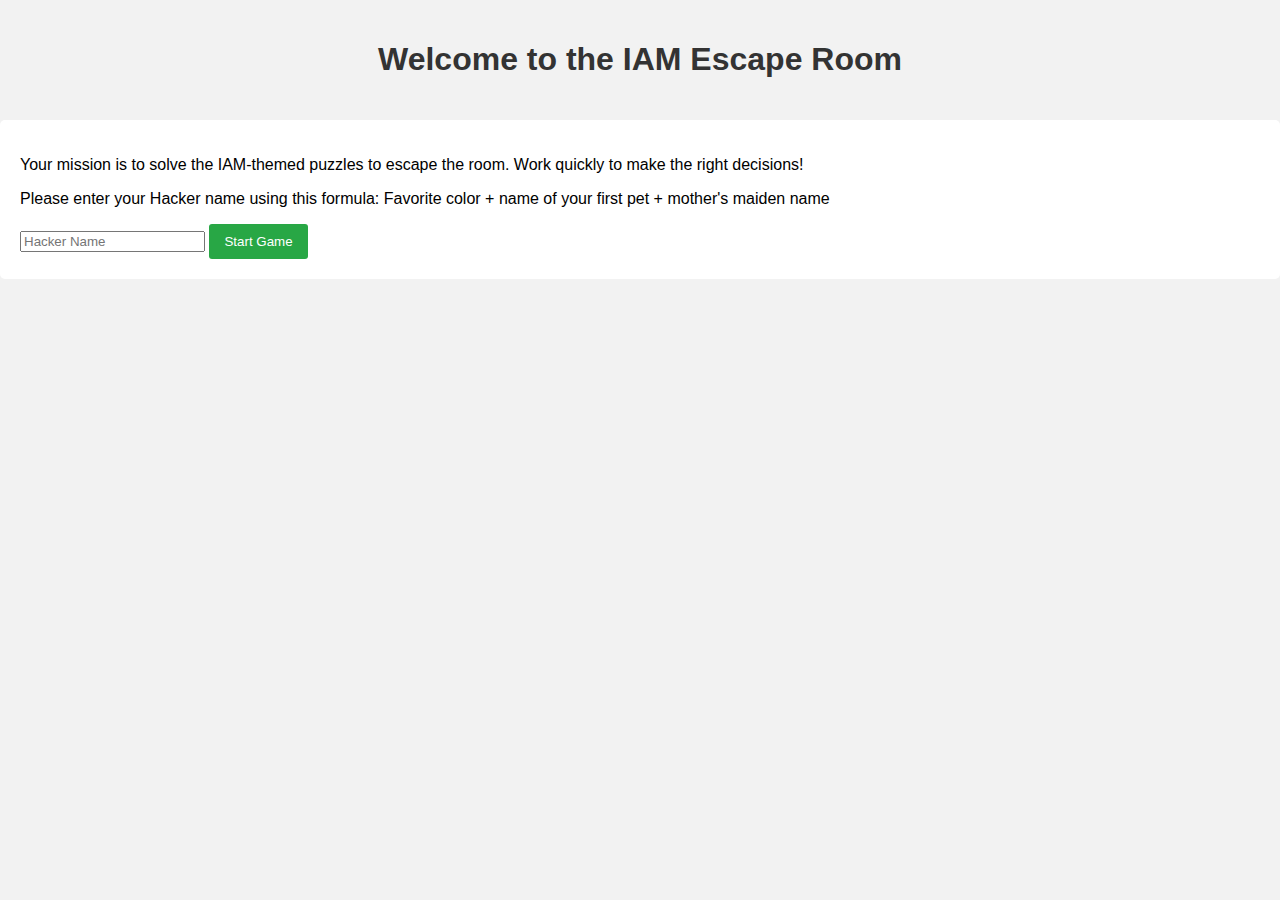
==== index.html @ 41a68cfc "Removed front end folder, added all files to root" ====
<!DOCTYPE html>
<html lang="en">
<head>
    <meta charset="UTF-8">
    <meta name="viewport" content="width=device-width, initial-scale=1.0">
    <title>IAM Escape Room</title>
    <link rel="stylesheet" href="styles.css">
    <script src="script.js" defer></script>
</head>
<body>
    <div class="container">
        <header>
            <h1>Welcome to the IAM Escape Room</h1>
        </header>
    </div>
    <main>
        <p> Your mission is to solve the IAM-themed puzzles to escape the room. Work quickly to make the right decisions!</p>
        <p>Please enter your Hacker name using this formula: Favorite color + name of your first pet + mother's maiden name</p>
        <input type="text" id="playerName" placeholder="Hacker Name">
        <button onclick="startGame()" class=""btn>Start Game</button>
    </main>
</body>
</html>
---- styles.css ----
body {
    font-family: Arial, sans-serif;
    background-color: #f2f2f2;
    margin: 0;
    padding: 0;
  }
  
  .container {
    width: 80%;
    margin: 0 auto;
    padding: 20px;
  }
  
  header {
    text-align: center;
    margin-bottom: 20px;
  }
  
  h1, h2 {
    color: #333;
  }
  
  main {
    background-color: #fff;
    padding: 20px;
    border-radius: 5px;
  }
  
  .puzzle-form {
    margin: 20px 0;
  }
  
  .puzzle-field {
    margin-bottom: 15px;
  }
  
  label {
    display: block;
    margin-bottom: 5px;
    font-weight: bold;
  }
  
  select {
    width: 100%;
    padding: 8px;
    margin-bottom: 10px;
  }
  
  .btn {
    display: inline-block;
    padding: 10px 15px;
    background-color: #007BFF;
    color: #fff;
    text-decoration: none;
    border-radius: 3px;
  }
  
  .btn:hover {
    background-color: #0056b3;
  }
  
  button {
    padding: 10px 15px;
    background-color: #28a745;
    color: #fff;
    border: none;
    border-radius: 3px;
    cursor: pointer;
  }
  
  button:hover {
    background-color: #218838;
  }
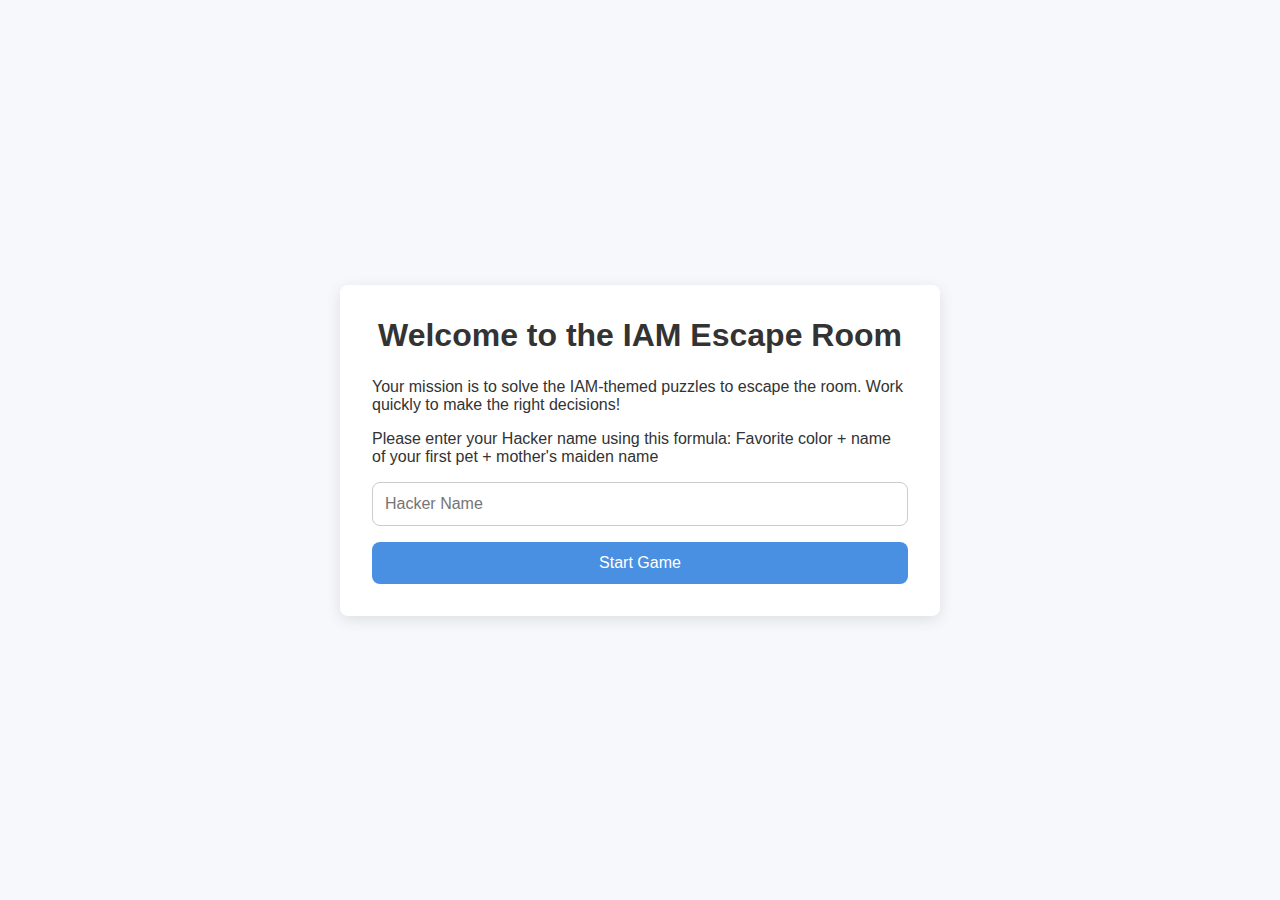
==== commit edd63ea1: "fixed index.html nesting issue" ====
--- a/index.html
+++ b/index.html
@@ -12,12 +12,12 @@
         <header>
             <h1>Welcome to the IAM Escape Room</h1>
         </header>
+        <main>
+            <p> Your mission is to solve the IAM-themed puzzles to escape the room. Work quickly to make the right decisions!</p>
+            <p>Please enter your Hacker name using this formula: Favorite color + name of your first pet + mother's maiden name</p>
+            <input type="text" id="playerName" placeholder="Hacker Name">
+            <button onclick="startGame()" class=""btn>Start Game</button>
+        </main>
     </div>
-    <main>
-        <p> Your mission is to solve the IAM-themed puzzles to escape the room. Work quickly to make the right decisions!</p>
-        <p>Please enter your Hacker name using this formula: Favorite color + name of your first pet + mother's maiden name</p>
-        <input type="text" id="playerName" placeholder="Hacker Name">
-        <button onclick="startGame()" class=""btn>Start Game</button>
-    </main>
 </body>
 </html>--- a/styles.css
+++ b/styles.css
@@ -1,74 +1,143 @@
+/* styles.css */
+* {
+  margin: 0;
+  padding: 0;
+  box-sizing: border-box;
+}
+
+/* Define CSS variables for easy theming */
+:root {
+  --primary-color: #4a90e2;
+  --secondary-color: #50e3c2;
+  --background-color: #f7f8fc;
+  --text-color: #333;
+  --font-family: 'Segoe UI', Tahoma, Geneva, Verdana, sans-serif;
+  --border-radius: 8px;
+}
+
+/* Global Styles */
 body {
-    font-family: Arial, sans-serif;
-    background-color: #f2f2f2;
-    margin: 0;
-    padding: 0;
+  font-family: var(--font-family);
+  background: var(--background-color);
+  color: var(--text-color);
+  display: flex;
+  align-items: center;
+  justify-content: center;
+  min-height: 100vh;
+  padding: 1rem;
+}
+
+/* Container for each page */
+.container {
+  width: 90%;
+  max-width: 600px;
+  background: #fff;
+  padding: 2rem;
+  border-radius: var(--border-radius);
+  box-shadow: 0 4px 15px rgba(0, 0, 0, 0.1);
+}
+
+/* Header Styles */
+header {
+  text-align: center;
+  margin-bottom: 1.5rem;
+}
+
+h1, h2 {
+  margin-bottom: 0.5rem;
+  font-weight: 600;
+}
+
+/* Main Content */
+main {
+  display: flex;
+  flex-direction: column;
+  gap: 1rem;
+}
+
+/* Input Fields and Selects */
+input[type="text"],
+input[type="email"],
+select {
+  width: 100%;
+  padding: 0.75rem;
+  border: 1px solid #ccc;
+  border-radius: var(--border-radius);
+  font-size: 1rem;
+  transition: border-color 0.3s ease;
+}
+
+input[type="text"]:focus,
+input[type="email"]:focus,
+select:focus {
+  border-color: var(--primary-color);
+  outline: none;
+}
+
+/* Button Styling */
+.btn, button {
+  display: inline-block;
+  padding: 0.75rem 1.5rem;
+  background: var(--primary-color);
+  color: #fff;
+  text-decoration: none;
+  border: none;
+  border-radius: var(--border-radius);
+  font-size: 1rem;
+  cursor: pointer;
+  transition: background 0.3s ease;
+}
+
+.btn:hover, button:hover {
+  background: var(--secondary-color);
+}
+
+/* Form Field Containers */
+.puzzle-field,
+.profile-field {
+  margin-bottom: 1rem;
+}
+
+label {
+  display: block;
+  margin-bottom: 0.5rem;
+  font-weight: 500;
+}
+
+/* Table Styling (if used, e.g., for leaderboards) */
+table {
+  width: 100%;
+  border-collapse: collapse;
+}
+
+table th,
+table td {
+  padding: 0.75rem;
+  border: 1px solid #ddd;
+  text-align: left;
+}
+
+table th {
+  background: var(--primary-color);
+  color: #fff;
+}
+
+/* Footer Styling */
+footer {
+  text-align: center;
+  margin-top: 2rem;
+}
+
+/* Responsive Adjustments */
+@media (max-width: 480px) {
+  .container {
+    padding: 1.5rem;
   }
-  
-  .container {
-    width: 80%;
-    margin: 0 auto;
-    padding: 20px;
+  h1, h2 {
+    font-size: 1.5rem;
   }
-  
-  header {
-    text-align: center;
-    margin-bottom: 20px;
+  .btn, button {
+    padding: 0.65rem 1.2rem;
+    font-size: 0.9rem;
   }
-  
-  h1, h2 {
-    color: #333;
-  }
-  
-  main {
-    background-color: #fff;
-    padding: 20px;
-    border-radius: 5px;
-  }
-  
-  .puzzle-form {
-    margin: 20px 0;
-  }
-  
-  .puzzle-field {
-    margin-bottom: 15px;
-  }
-  
-  label {
-    display: block;
-    margin-bottom: 5px;
-    font-weight: bold;
-  }
-  
-  select {
-    width: 100%;
-    padding: 8px;
-    margin-bottom: 10px;
-  }
-  
-  .btn {
-    display: inline-block;
-    padding: 10px 15px;
-    background-color: #007BFF;
-    color: #fff;
-    text-decoration: none;
-    border-radius: 3px;
-  }
-  
-  .btn:hover {
-    background-color: #0056b3;
-  }
-  
-  button {
-    padding: 10px 15px;
-    background-color: #28a745;
-    color: #fff;
-    border: none;
-    border-radius: 3px;
-    cursor: pointer;
-  }
-  
-  button:hover {
-    background-color: #218838;
-  }
-  +}
